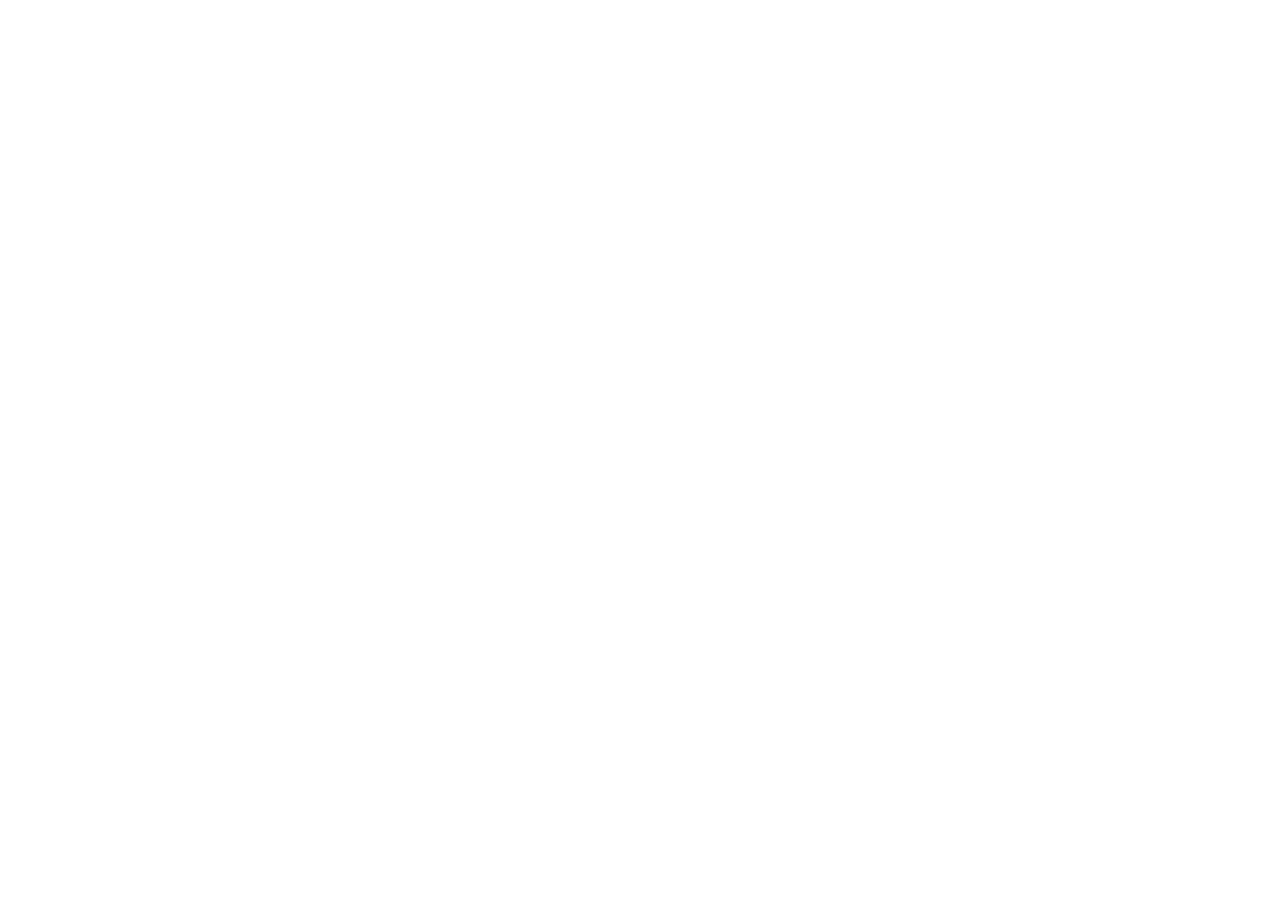
==== about.html @ 1a039cbf "updated styles for mobile screens" ====
<!DOCTYPE html>
<html lang="en">
<head>
    <meta charset="UTF-8">
    <meta name="viewport" content="width=device-width, initial-scale=1.0">
    <title>Agyemang-Hospital-About</title>
    <!--- ICONS---->
    <link
      rel="stylesheet"
      href="https://unicons.iconscout.com/release/v4.0.8/css/line.css"
    />
    <!----- Montserrat----->
    <link rel="preconnect" href="https://fonts.googleapis.com" />
    <link rel="preconnect" href="https://fonts.gstatic.com" crossorigin />
    <link
      href="https://fonts.googleapis.com/css2?family=Inter:wght@400;600;700&family=Montserrat:wght@300;400;500;600;700;800;900&family=Roboto+Slab:wght@400;500&display=swap"
      rel="stylesheet"
    />
    <link rel="stylesheet" href="./styles/style.css" />

</head>
<body>
    <i class="uil uil-search"></i>
</body>
</html>
---- styles/style.css ----
* {
  margin: 0;
  border: 0;
  padding: 0;
  outline: 0;
  text-decoration: none;
  list-style: none;
  box-sizing: border-box;
}

:root {
  /**** Colors *****/
  --color-primary: #007fff;
  --color-bg1: #6cb4ee;
  --color-bg2: #89cff0;
  --color-white: #fff;
  --color-black: rgb(0, 0, 0);
  --color-light-black: rgb(63, 62, 62);
  --color-dark-light: rgba(225, 225, 225, 0.091);
  --color-light: rgba(225, 225, 225);
  /***** width *****/
  --container-width-lg: 76%;
  --container-width-md: 90%;
  --container-width-sm: 94%;
  /***** Transition *****/
  --transition: all 400ms ease;
}
body {
  font-family: "Montserrat", sans-serif;
  background: var(--color-white);
  color: var(--color-black);
  line-height: 1.7;
  letter-spacing: 0.1px;
  scroll-behavior: smooth;
}
h1,
h2,
h3,
h4,
h5 {
  line-height: 1.3;
}
h1 {
  font-size: 2.4rem;
}
h2 {
  font-size: 2rem;
}
h3 {
  font-size: 1.6rem;
}
h4 {
  font-size: 1.3rem;
}
img {
  display: block;
  width: 100%;
  object-fit: cover;
}
.container {
  width: var(--container-width-lg);
  margin: 0 auto;
}
section {
  margin-top: 10rem;
}
section h2 {
  text-align: center;
  padding: 1rem;
}
a {
  color: var(--color-white);
}
/****** NAVBAR *******/
nav {
  box-shadow: 1rem 0rem 1rem rgb(0, 0, 0, 0.3);
  position: fixed;
  width: 100%;
  height: 11rem;
  top: 0;
  z-index: 45;
  transition: var(--transition);
}
.nav--container {
  background: var(--color-bg1);
  position: fixed;
  width: 100%;
  height: 11rem;
  z-index: 90;
}
.nav--container1 {
  display: grid;
  grid-template-columns: 50% 50%;
  height: 24vh;
}
.logo {
  width: 150px;
}
.nav--logo {
  display: flex;
  align-items: center;
  margin-top: 1.5rem;
  margin-left: -3.5rem;
}
.logo--text {
  margin-top: -1.5rem;
  margin-left: -2rem;
}
.nav_links_search {
  display: flex;
  flex-direction: column;
  align-items: center;
  margin-top: 2rem;
}
.nav--menu {
  display: flex;
  align-items: center;
  justify-content: space-between;
  min-width: 30vw;
}
.nav--menu li a:hover {
  color: var(--color-primary);
}
.toggle--nav {
  display: none;
}
.search {
  margin-top: 1rem;
}
.nav--input {
  width: 28vw;
  height: 2rem;
  padding: 0 0.5rem;
}
.search--logo {
  margin-left: -0.3rem;
  display: inline-block;
  color: var(--color-white);
  background: var(--color-primary);
  border-top-right-radius: 5px;
  border-bottom-right-radius: 5px;
}
.search--logo i {
  font-size: 1.2rem;
  padding: 0 8px;
}
.uil-angle-down {
  font-size: 1.5rem;
  display: inline-block;
}
.nav--container2 {
  color: var(--color-white);
  display: flex;
  align-items: center;
  justify-content: space-between;
  margin-bottom: -0.07rem;
}
.nav--details--info {
  display: flex;
  align-items: center;
  justify-content: space-between;
  width: 70%;
}
.nav--filter {
  display: flex;
  align-items: center;
  font-size: 0.9rem;
  cursor: pointer;
  padding: 0 0.5rem;
  border-top-left-radius: 5px;
  border-top-right-radius: 5px;
}
.nav--filter:not(.active) {
  background: transparent;
}
.nav--filter.active {
  background: var(--color-light);
  color: rgb(63, 62, 62);
  padding-bottom: 0.5rem;
}
.nav--filter > h5 {
  font-size: 1rem;
}
.nav--phone {
  margin-right: 2.3rem;
}

/*****NAV DETAILS *****/
.nav--details--container {
  background: var(--color-light);
  width: 100%;
  top: 11rem;
  position: relative;
  height: 11rem;
  transform: translateY(-100%);
  transition: var(--transition);
}
.nav--details--container .detail-card {
  display: none;
}
.nav--details--container .active {
  display: block;
}
.close--nav--details {
  display: flex;
  justify-content: flex-end;
  font-size: 1.5rem;
  color: rgb(228, 75, 75);
  margin-left: 85%;
  width: 5%;
}
.uil-times {
  margin: 0 auto;
}
.close--nav--details:hover {
  cursor: pointer;
}
.nav--search--icon{
  display: none;
}
/********** Header Details ************/
header {
  position: relative;
  top: 11rem;
}
.header--container {
  height: 100vh;
}
.header--details {
  display: grid;
  grid-template-columns: repeat(2, 1fr);
  gap: 2rem;
  position: absolute;
  bottom: 0;
  right: 4rem;
  padding: 3rem;
  transform: translateY(90%);
  background: rgb(255, 255, 255, 0.9);
}
.header--detail {
  background: var(--color-bg2);
  border-radius: 10px;
  padding: 1rem;
  transition: var(--transition);
}
.header--detail:hover {
  background: #007fff;
}
.header--detail a {
  color: var(--color-white);
}
.header--detail a > span {
  font-size: 1.5rem;
  font-weight: 500;
  margin: 0 auto;
}
.header--image {
  position: absolute;
  left: 0;
  width: 100%;
  top: 0;
}
/******* LANDING PAGE BLOG ********/
.blog--container {
  margin-top: 35rem;
  margin-bottom: 5rem;
}
.blog--details a {
  color: var(--color-bg1);
}
.blog {
  display: flex;
  flex-direction: column;
  gap: 1rem;
}
/****** RESEARCH SLIDE *******/
.research--container {
  display: grid;
  grid-template-columns: 60% 30%;
  width: 90%;
  gap: 2rem;
  margin-bottom: 5rem;
}
.research--left img {
  border: 1rem solid rgb(255, 255, 255, 0.5);
}
.research--right {
  position: relative;
  z-index: 24;
  margin-left: -8rem;
  margin-top: 3.5rem;
  background: #007fff;
  color: var(--color-white);
  width: 40vw;
  height: fit-content;
  padding: 1.5rem;
  box-shadow: 1rem 1rem 1rem rgb(0, 0, 0, 0.3);
}
.research--right p,
h3 {
  text-align: center;
}
.research--right p {
  margin-top: 1rem;
}
.research--right a h4 {
  background-color: var(--color-white);
  color: var(--color-primary);
  border: 2px solid var(--color-white);
  width: 30%;
  text-align: center;
  margin-top: 1rem;
  margin-left: 1rem;
  transition: var(--transition);
}
.research--right a h4:hover {
  border: 2px solid var(--color-white);
  background: transparent;
  color: var(--color-white);
}

/************ FOOTER *************/
.footer {
  margin-top: 10rem;
  background: var(--color-primary);
  color: var(--color-white);
}
.footer__container {
  display: grid;
  grid-template-columns: repeat(4, 1fr);
  gap: 2rem;
  padding: 3rem 0;
}
.footer__socials {
  width: 10rem;
  display: flex;
  gap: 2rem;
}
.footer__logo img {
  width: 6rem;
}
/* ======== MEDIA QUERIES ========= */
/************* TABLETS ************/
@media screen and (max-width: 1024px) and (orientation: landscape) {
  .container {
    width: var(--container-width-md);
  }
  h1 {
    font-size: 2.2rem;
  }
  h2 {
    font-size: 1.7rem;
  }
  h3 {
    font-size: 1.4rem;
  }
  h4 {
    font-size: 1.2rem;
  }

  /*********** NAVBAR **************/
  .nav {
    height: 12rem;
  }
  .nav--details--container {
    display: none;
  }
  .nav--container {
    height: 12rem;
  }
  .nav--logo {
    margin-top: -1rem;
  }
  .logo a img {
    width: 6rem;
    margin-left: 2rem;
  }
  .toggle--nav {
    position: absolute;
    right: 5%;
    bottom: 0rem;
    display: flex;
    width: 4rem;
    padding: 0.5rem 0.5rem;
    border-top-left-radius: 5px;
    border-top-right-radius: 5px;
    /*background-color: var(--color-primary);*/
  }
  .toggle--nav button {
    background: transparent;
    color: var(--color-white);
    font-size: 2rem;
    margin: 0 auto;
  }
  .toggle--nav button:hover {
    cursor: pointer;
  }
  .toggle--nav button#close--menu {
    display: none;
  }
  .nav--menu {
    position: fixed;
    top: 12rem;
    right: 0;
    flex-direction: column;
    transform: translateX(100%);
    transition: all 2s ease;
  }
  .nav--menu li {
    height: 5.4rem;
    width: 100%;
    display: grid;
    place-items: center;
    background: var(--color-primary);
    box-shadow: -2rem 3rem 10rem rgb(0, 0, 0, 0.6);
    transition: var(--transition);
  }
  .nav--menu li:hover {
    background: var(--color-bg1);
  }
  .nav--menu li a:hover {
    color: var(--color-white);
    font-size: large;
  }
  .nav--container2 {
    display: none;
  }
  .search {
    position: absolute;
    left: 5%;
    bottom: 1rem;
  }
  /*************** HEADER ****************/

  .header--image {
    margin-top: -4rem;
    width: 1024px;
  }
  .header--details {
    background: rgb(138, 207, 240, 0.3);
    height: fit-content;
    margin-top: -90rem;
    top: 90rem;
  }
  /*------- SOME BLOGS --------*/
  .blog--container {
    padding-bottom: 5rem;
    margin: 10rem auto;
    height: fit-content;
  }
  .pagination {
    margin-bottom: 2rem;
  }
  /*************** LANDING PAGE BLOG ***************/
  .research--container {
    grid-template-columns: 1fr;
    margin-top: -8rem;
    height: 130vh;
    padding: 2rem 0;
    background: linear-gradient(
      325deg,
      var(--color-bg1),
      var(--color-primary),
      aqua
    );
  }
  .research--left {
    width: 84%;
    margin-left: 3rem;
    box-shadow: -3rem 3rem 3rem rgb(0, 0, 0, 0.3);
  }
  .research--right {
    left: 50%;
    top: -10rem;
    height: fit-content;
    width: 60%;
  }
  /*************** FOOTER ****************/
  .footer {
    width: 1024px;
  }
  .footer__container {
    grid-template-columns: 1fr 1fr;
    margin: 0 auto;
    width: 100%;
  }
  .footer__container .footer1 {
    display: flex;
    gap: 1rem;
    margin-left: 10rem;
  }
  .footer__container .footer__2 {
    margin-left: 10rem;
  }
  .footer__container .footer__3 {
    margin-left: 10rem;
  }
  .footer__container .footer__4 {
    margin-left: 10rem;
  }
}
@media screen and (max-width: 1024px) and (orientation: portrait) {
  .container {
    width: var(--container-width-md);
  }
  h1 {
    font-size: 2.2rem;
  }
  h2 {
    font-size: 1.7rem;
  }
  h3 {
    font-size: 1.4rem;
  }
  h4 {
    font-size: 1.2rem;
  }

  /*********** NAVBAR **************/
  .nav {
    height: 12rem;
  }
  .nav--details--container {
    display: none;
  }
  .nav--container {
    height: 12rem;
  }
  .nav--logo {
    margin-top: -1rem;
  }
  .logo a img {
    width: 6rem;
    margin-left: 2rem;
  }
  .toggle--nav {
    position: absolute;
    right: 5%;
    bottom: 0rem;
    display: flex;
    width: 4rem;
    padding: 0.5rem 0.5rem;
    border-top-left-radius: 5px;
    border-top-right-radius: 5px;
    /*background-color: var(--color-primary);*/
  }
  .toggle--nav button {
    background: transparent;
    color: var(--color-white);
    font-size: 2rem;
    margin: 0 auto;
  }
  .toggle--nav button:hover {
    cursor: pointer;
  }
  .toggle--nav button#close--menu {
    display: none;
  }
  .nav--menu {
    position: fixed;
    top: 12rem;
    right: 0;
    flex-direction: column;
    transform: translateX(100%);
    transition: all 2s ease;
  }
  .nav--menu li {
    height: 5.4rem;
    width: 100%;
    display: grid;
    place-items: center;
    background: var(--color-primary);
    box-shadow: -2rem 3rem 10rem rgb(0, 0, 0, 0.6);
    transition: var(--transition);
  }
  .nav--menu li:hover {
    background: var(--color-bg1);
  }
  .nav--menu li a:hover {
    color: var(--color-white);
    font-size: large;
  }
  .nav--container2 {
    display: none;
  }
  .search {
    position: absolute;
    left: 5%;
    bottom: 1rem;
  }
  .nav--input {
    width: 18rem;
  }
  /*************** HEADER ****************/

  .header--image {
    margin-top: -4rem;
    width: 1024px;
  }
  .header--details {
    background: rgb(138, 207, 240, 0.3);
    height: fit-content;
    margin-top: -90rem;
    width: 100%;
    top: 90rem;
    left: 15%;
  }
  .header--detail {
    width: 100%;
  }
  /*------- SOME BLOGS --------*/
  .blog--container {
    padding-bottom: 5rem;
    margin: -10rem 10rem 5rem;
    height: fit-content;
  }
  .pagination {
    margin-bottom: 2rem;
  }
  /*************** LANDING PAGE BLOG ***************/
  .research--container {
    grid-template-columns: 1fr;
    width: 100%;
    margin: -8rem 8rem 2rem;
    height: 90vh;
    padding: 2rem 0;
    background: linear-gradient(
      325deg,
      var(--color-bg1),
      var(--color-primary),
      aqua
    );
  }
  .research--left {
    width: 84%;
    margin-left: 3rem;
    box-shadow: -3rem 3rem 3rem rgb(0, 0, 0, 0.3);
  }
  .research--right {
    left: 50%;
    top: -10rem;
    height: fit-content;
    width: 60%;
  }
  /*************** FOOTER ****************/
  .footer {
    width: 1024px;
  }
  .footer__container {
    grid-template-columns: 1fr 1fr;
    margin: 0 auto;
    width: 100%;
  }
  .footer__container .footer1 {
    display: flex;
    gap: 1rem;
    margin-left: 10rem;
  }
  .footer__container .footer__2 {
    margin-left: 10rem;
  }
  .footer__container .footer__3 {
    margin-left: 10rem;
  }
  .footer__container .footer__4 {
    margin-left: 10rem;
  }
}
/* ========== PHONE ============ */
@media screen and (max-width: 600px) {
  /* Your mobile styles go here */
  .container {
    width: var(--container-width-sm);
  }
  h1 {
    font-size: 2rem;
  }
  h2 {
    font-size: 1.5rem;
  }
  h3 {
    font-size: 1.2;
  }
  h4 {
    font-size: 0.9rem;
  }
  /************ NAVBAR **************/
  .nav {
    height: 5rem;
    width: 100vw;
  }
  .nav--container {
    height: 5rem;
  }
  .nav--menu {
    top: 5rem;
  }
  .search {
    display:none;
    transition: all 400ms ease-in-out;
  }
  .nav--search--icon{
    display: block;
    position: absolute;
    background: linear-gradient(135deg,aqua,var(--color-primary));
    width: 3rem;
    height: 3rem;
    border-radius: 50%;
    right: 20%;
    bottom: 18px;
  }
  .display--search--bar{
    display: block;
  }
  .nav--search--icon i.uil{
    margin-left: 0.7rem;
    top: 2rem;
    font-size: 1.6rem;
    color: var(--color-white)
  }
  .nav--input {
    width: 20rem;
  }
  .nav--logo{
    height: 4rem;
    margin-top: 1.5rem;
    width: 70vw;
  }
  .logo a img{
    width: 6rem;
    margin-left: 2.5rem;
  }
  .logo--text{
    font-size: 1rem;
  }
  .search{
    top: 6rem;
  }
  /******** HEADER ********/
  header{
    width: 100vw;
    height: 100vh;
  }
  .header--image{
    top: -3rem;
    width: 100vw;
  }
  .header--details{
    grid-template-columns: 1fr;
    width: 90vw;
    left: 3%;
    top: 78rem;

  }
  .header--detail{
    width: 80vw;
    margin-left:-1.5rem;
  }
  /******** SOME BLOGS ********/
  .blog--container{
    margin: 8rem auto 0;
  }
  /*********** RESEARCH SLIDE ***********/
  .research{
    height: 100vh;
  }
  .research--container{
    width: 76vw;
    grid-template-columns: 1fr;
    height: 30vh;
    padding: 2rem 0;
    left: -6%;
    position: relative;
    background: linear-gradient(
      325deg,
      var(--color-bg1),
      var(--color-primary),
      aqua
    );
    margin: 5rem 5rem 0;

  }
  .research--left{
    width: 70vw;
    margin-left: 14px;
  }
  .research--right{
    margin-top: 15rem;
    width: 100%;
    left: 7.8rem;
  }

  /******** FOOTER *********/
  .footer{
    width: 100vw;
  }
  .footer1{
    flex-direction: column;
    position: relative;
    right: 20%;
    text-align: center;
    padding: 5px;
  }
  .footer__logo{
    margin: 0 auto;
  }
  .footer__2{
    position: relative;
    right: 20%;
    text-align: center;
    padding: 5px;
  }
  .footer__3{
    position: relative;
    right: 20%;
    text-align: center;
    padding: 5px;
  }
  .footer__4{
    position: relative;
    right: 20%;
    text-align: center;
    padding: 5px;
  }
  .footer__container{
    grid-template-columns: 1fr;
    margin: 0 auto;
  }
}
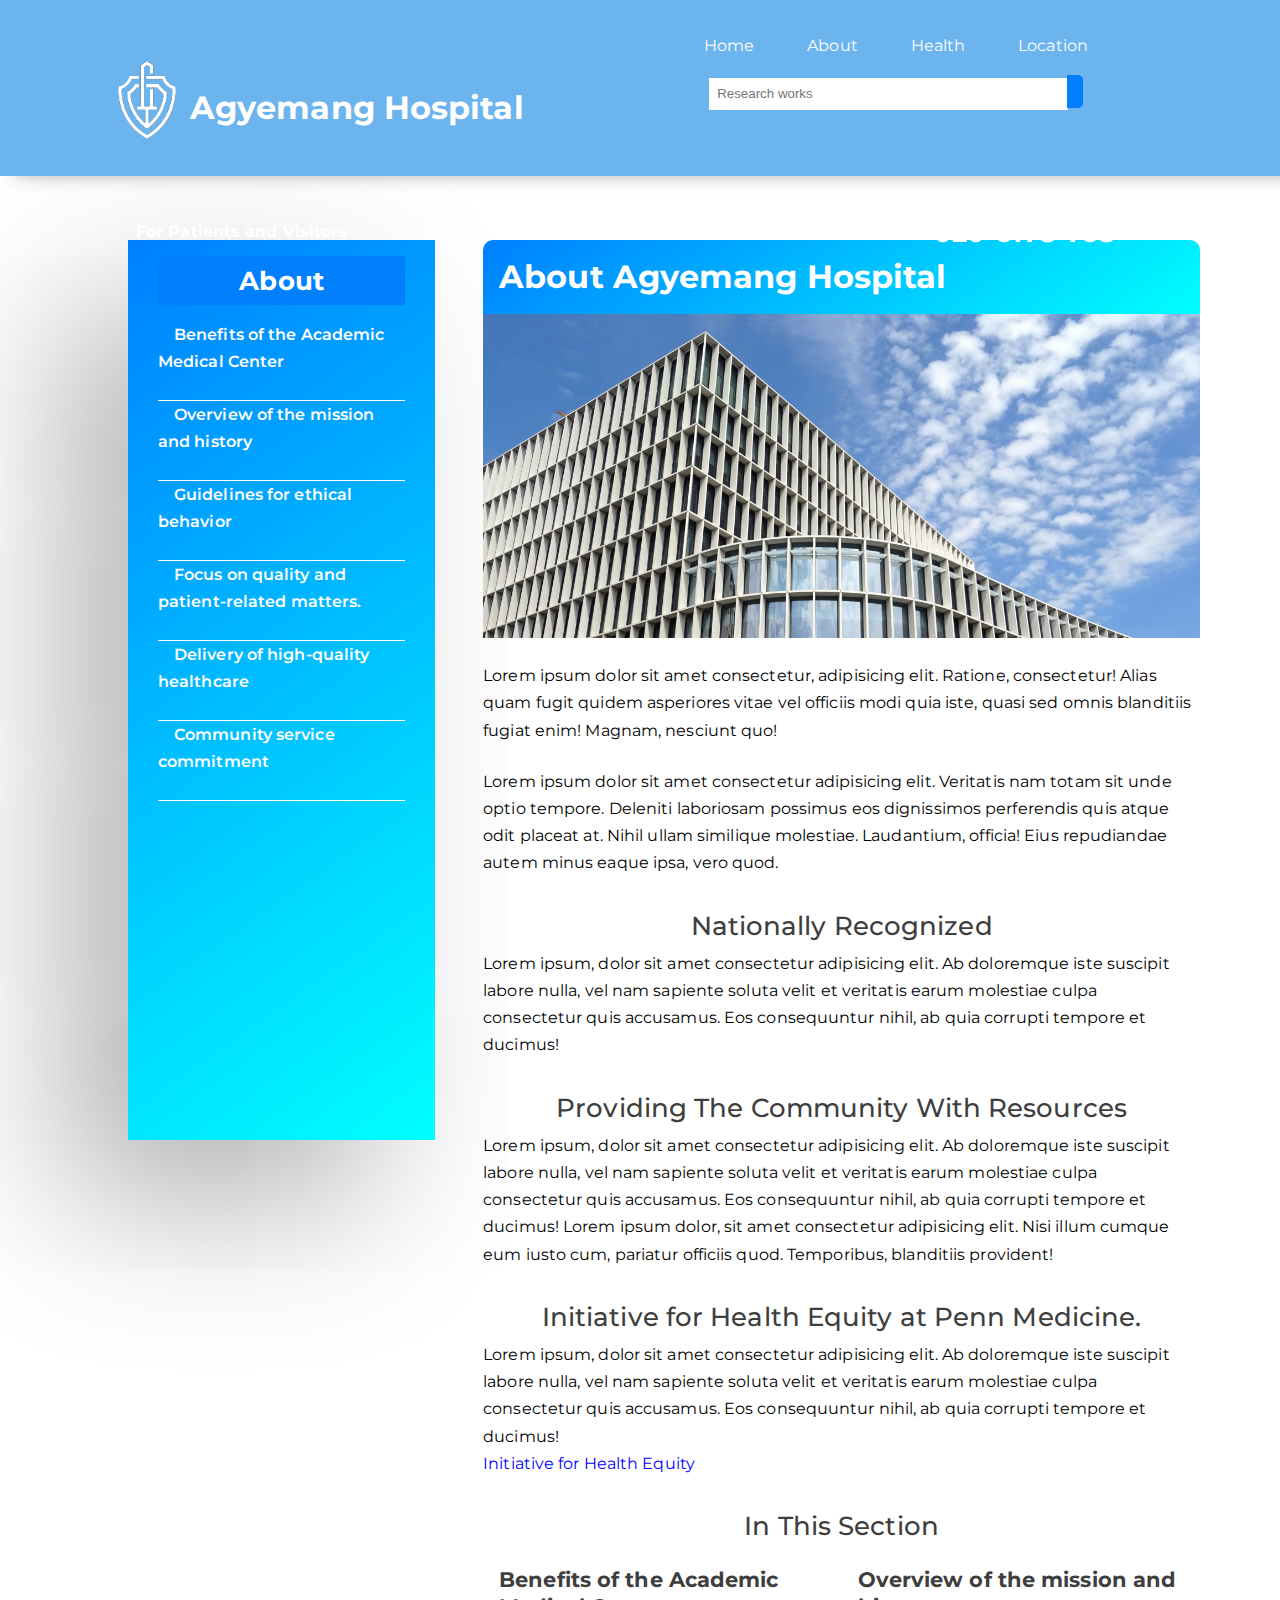
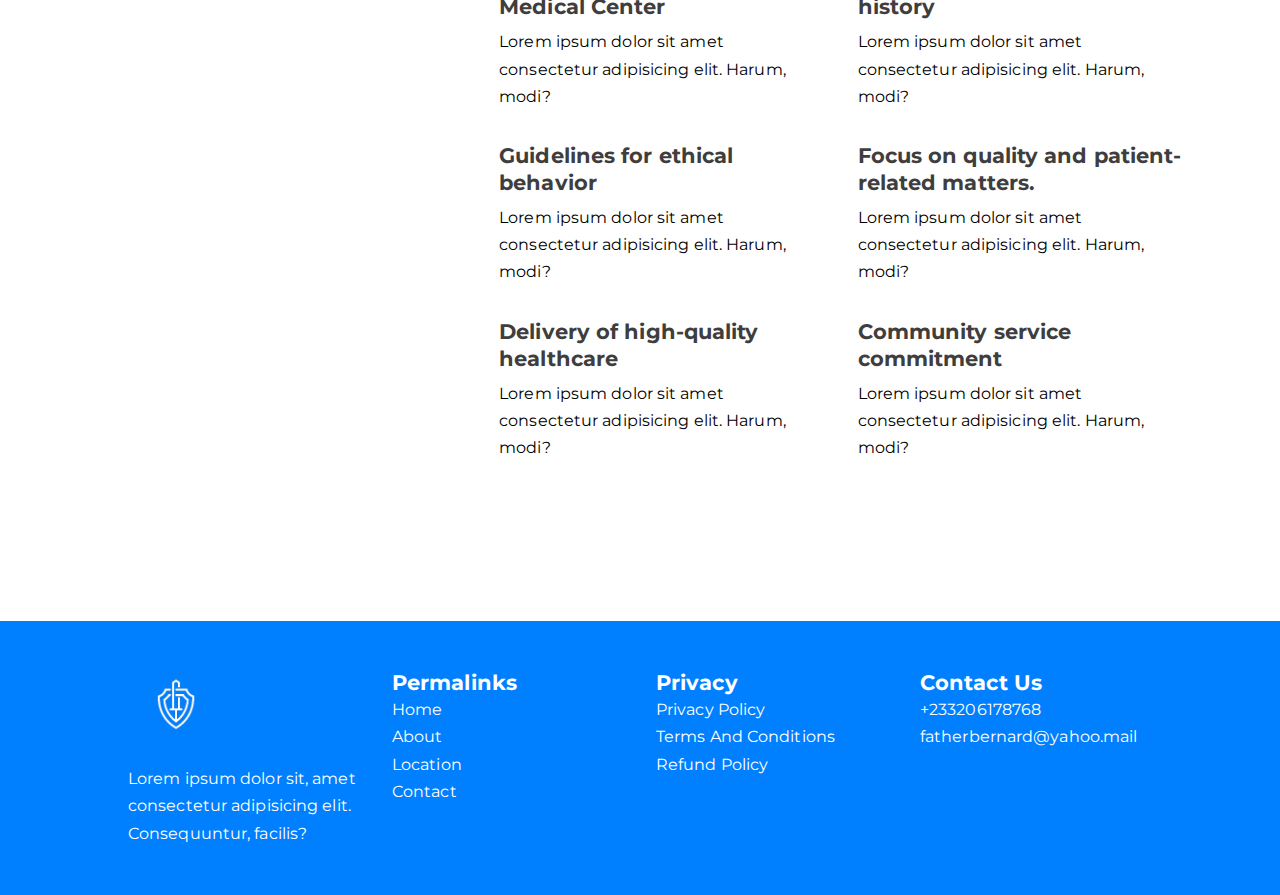
==== commit b8711a63: "about page initial" ====
--- a/about.html
+++ b/about.html
@@ -1,8 +1,8 @@
 <!DOCTYPE html>
 <html lang="en">
-<head>
-    <meta charset="UTF-8">
-    <meta name="viewport" content="width=device-width, initial-scale=1.0">
+  <head>
+    <meta charset="UTF-8" />
+    <meta name="viewport" content="width=device-width, initial-scale=1.0" />
     <title>Agyemang-Hospital-About</title>
     <!--- ICONS---->
     <link
@@ -17,9 +17,289 @@
       rel="stylesheet"
     />
     <link rel="stylesheet" href="./styles/style.css" />
-
-</head>
-<body>
-    <i class="uil uil-search"></i>
-</body>
-</html>+  </head>
+  <body>
+    <!---- MAIN NAVBAR ----->
+    <nav class="nav">
+      <div class="nav--container">
+        <!----- Nav Container 1------>
+        <div class="container nav--container1">
+          <!--- LOGO ---->
+          <div class="nav--logo">
+            <div class="logo">
+              <a href="index.html"
+                ><img src="./images/health-logo.png" alt=""
+              /></a>
+            </div>
+            <a href="index.html"
+              ><h2 class="logo--text">Agyemang Hospital</h2></a
+            >
+          </div>
+          <!--- NAV LINKS AND SEARCH BAR --->
+          <div class="nav_links_search">
+            <div class="nav--links">
+              <ul class="nav--menu">
+                <li><a href="index.html">Home</a></li>
+                <li><a href="about.html">About</a></li>
+                <li><a href="health.html">Health</a></li>
+                <li><a href="location.html">Location</a></li>
+              </ul>
+              <div class="nav--search--icon">
+                <i class="uil uil-search"></i>
+              </div>
+              <div class="toggle--nav">
+                <button id="menu--bar"><i class="uil uil-bars"></i></button>
+                <button id="close--menu"><i class="uil uil-times"></i></button>
+              </div>
+            </div>
+            <div class="search">
+              <input
+                type="text"
+                placeholder="Research works"
+                class="nav--input"
+              />
+              <div class="search--logo">
+                <i class="uil uil-search"></i>
+              </div>
+            </div>
+          </div>
+        </div>
+        <!----- Nav Container ----->
+        <div class="container nav--container2">
+          <div class="nav--details--info">
+            <!---- 1 ---->
+            <article class="nav--detail">
+              <div class="nav--filter" data-id="patients">
+                <h5>
+                  For Patients and Visitors <i class="uil uil-angle-down"></i>
+                </h5>
+              </div>
+            </article>
+            <!---- 2 ---->
+            <article class="nav--detail">
+              <div class="nav--filter" data-id="health--care">
+                <h5>
+                  For Health Care Professionals
+                  <i class="uil uil-angle-down"></i>
+                </h5>
+              </div>
+            </article>
+            <!---- 3 ---->
+            <article class="nav--detail">
+              <div class="nav--filter" data-id="research">
+                <h5>
+                  Research
+                  <i class="uil uil-angle-down"></i>
+                </h5>
+              </div>
+            </article>
+          </div>
+          <h3 class="nav--phone">020-6178-768</h3>
+        </div>
+      </div>
+      <!---------- NAV - DETAILS ---------->
+      <div class="container nav--details--container">
+        <article id="patients" class="detail-card">
+          <span class="close--nav--details"><i class="uil uil-times"></i></span>
+          <div class="container detail-card-container">
+            Lorem ipsum dolor sit amet consectetur adipisicing elit. Rerum
+            consectetur est obcaecati deserunt iure veritatis nam sit optio et
+            quam! Lorem ipsum dolor sit amet, consectetur adipisicing elit.
+            Quae, cumque atque error rem animi ratione eveniet delectus.
+          </div>
+        </article>
+        <article id="health--care" class="detail-card">
+          <span class="close--nav--details"><i class="uil uil-times"></i></span>
+          <div class="container detail-card-container">
+            Lorem ipsum dolor, sit amet consectetur adipisicing elit. Inventore
+            aut eos cupiditate tempora fuga blanditiis, aliquid facere molestiae
+            deserunt veniam!
+          </div>
+        </article>
+        <article id="research" class="detail-card">
+          <span class="close--nav--details"><i class="uil uil-times"></i></span>
+          <div class="container detail-card-container">
+            Lorem ipsum dolor sit amet consectetu adipisicing elit. Magni
+            accusantium animi illum officiis placeat eveniet at minus quasi
+            iusto sit.
+          </div>
+        </article>
+      </div>
+    </nav>
+    <!----------- END OF NAV ---------->
+    <section>
+      <div class="container about--container">
+        <div class="about--left">
+          <div class="about--sidebar">
+            <h3>About</h3>
+            <ul class="about--menu">
+              <li><a href="">Benefits of the Academic Medical Center </a></li>
+              <li><a href="">Overview of the mission and history </a></li>
+              <li><a href="">Guidelines for ethical behavior </a></li>
+              <li>
+                <a href="">Focus on quality and patient-related matters. </a>
+              </li>
+              <li><a href=""> Delivery of high-quality healthcare </a></li>
+              <li><a href="">Community service commitment </a></li>
+            </ul>
+          </div>
+        </div>
+        <div class="about--right">
+          <h2>About Agyemang Hospital</h2>
+          <div class="about--image">
+            <img src="./images/about-image.jpg" alt="" />
+          </div>
+          <div class="about--detail about--detail--1">
+            <p>
+              Lorem ipsum dolor sit amet consectetur, adipisicing elit. Ratione,
+              consectetur! Alias quam fugit quidem asperiores vitae vel officiis
+              modi quia iste, quasi sed omnis blanditiis fugiat enim! Magnam,
+              nesciunt quo!
+            </p>
+            <p>
+              Lorem ipsum dolor sit amet consectetur adipisicing elit. Veritatis
+              nam totam sit unde optio tempore. Deleniti laboriosam possimus eos
+              dignissimos perferendis quis atque odit placeat at. Nihil ullam
+              similique molestiae. Laudantium, officia! Eius repudiandae autem
+              minus eaque ipsa, vero quod.
+            </p>
+          </div>
+          <div class="about--detail about--detail--2">
+            <h3>Nationally Recognized</h3>
+            <p>
+              Lorem ipsum, dolor sit amet consectetur adipisicing elit. Ab
+              doloremque iste suscipit labore nulla, vel nam sapiente soluta
+              velit et veritatis earum molestiae culpa consectetur quis
+              accusamus. Eos consequuntur nihil, ab quia corrupti tempore et
+              ducimus!
+            </p>
+          </div>
+          <div class="about--detail about--detail--3">
+            <h3>Providing The Community With Resources</h3>
+            <p>
+              Lorem ipsum, dolor sit amet consectetur adipisicing elit. Ab
+              doloremque iste suscipit labore nulla, vel nam sapiente soluta
+              velit et veritatis earum molestiae culpa consectetur quis
+              accusamus. Eos consequuntur nihil, ab quia corrupti tempore et
+              ducimus! Lorem ipsum dolor, sit amet consectetur adipisicing elit.
+              Nisi illum cumque eum iusto cum, pariatur officiis quod.
+              Temporibus, blanditiis provident!
+            </p>
+          </div>
+          <div class="about--detail about--detail--4">
+            <h3>Initiative for Health Equity at Penn Medicine.</h3>
+            <p>
+              Lorem ipsum, dolor sit amet consectetur adipisicing elit. Ab
+              doloremque iste suscipit labore nulla, vel nam sapiente soluta
+              velit et veritatis earum molestiae culpa consectetur quis
+              accusamus. Eos consequuntur nihil, ab quia corrupti tempore et
+              ducimus!
+              <a href="#" style="color: blue">Initiative for Health Equity</a>
+            </p>
+          </div>
+          <div class="about--detail about--detail--5">
+            <h3>In This Section</h3>
+            <div class="in--this--section--container">
+              <article class="section--1">
+                <a href=""><h4>Benefits of the Academic Medical Center</h4></a>
+                <p>
+                  Lorem ipsum dolor sit amet consectetur adipisicing elit.
+                  Harum, modi?
+                </p>
+              </article>
+              <article class="section--2">
+                <a href=""><h4>Overview of the mission and history </h4></a>
+                <p>
+                  Lorem ipsum dolor sit amet consectetur adipisicing elit.
+                  Harum, modi?
+                </p>
+              </article>
+              <article class="section--3">
+                <a href=""><h4>Guidelines for ethical behavior </h4></a>
+                <p>
+                  Lorem ipsum dolor sit amet consectetur adipisicing elit.
+                  Harum, modi?
+                </p>
+              </article>
+              <article class="section--4">
+                <a href=""><h4>Focus on quality and patient-related matters.</h4></a>
+                <p>
+                  Lorem ipsum dolor sit amet consectetur adipisicing elit.
+                  Harum, modi?
+                </p>
+              </article>
+              <article class="section--5">
+                <a href=""><h4>Delivery of high-quality healthcare</h4></a>
+                <p>
+                  Lorem ipsum dolor sit amet consectetur adipisicing elit.
+                  Harum, modi?
+                </p>
+              </article>
+              <article class="section--6">
+                <a href=""><h4>Community service commitment </h4></a>
+                <p>
+                  Lorem ipsum dolor sit amet consectetur adipisicing elit.
+                  Harum, modi?
+                </p>
+              </article>
+            </div>
+          </div>
+        </div>
+      </div>
+    </section>
+    <!--------- FOOTER --------->
+    <footer class="footer">
+      <div class="container footer__container">
+        <div class="footer1">
+          <a href="index.html" class="footer__logo">
+            <img src="./images/health-logo.png" alt="" />
+          </a>
+          <p>
+            Lorem ipsum dolor sit, amet consectetur adipisicing elit.
+            Consequuntur, facilis?
+          </p>
+        </div>
+        <div class="footer__2">
+          <h4>Permalinks</h4>
+          <ul class="Permalinks">
+            <li><a href="index.html">Home</a></li>
+            <li><a href="about.html">About</a></li>
+            <li><a href="courses.html">Location</a></li>
+            <li><a href="contact.html">Contact</a></li>
+          </ul>
+        </div>
+        <div class="footer__3">
+          <h4>Privacy</h4>
+          <ul class="privacy">
+            <li><a href="#">Privacy Policy</a></li>
+            <li><a href="#">Terms And Conditions</a></li>
+            <li><a href="#">Refund Policy</a></li>
+          </ul>
+        </div>
+        <div class="footer__4">
+          <h4>Contact Us</h4>
+          <div>
+            <p>+233206178768</p>
+            <p>fatherbernard@yahoo.mail</p>
+          </div>
+          <ul class="footer__socials">
+            <li>
+              <a href="#"><i class="uil uil-facebook-f"></i></a>
+            </li>
+            <li>
+              <a href="#"><i class="uil uil-instagram-alt"></i></a>
+            </li>
+            <li>
+              <a href="#"><i class="uil uil-twitter"></i></a>
+            </li>
+            <li>
+              <a href="#"><i class="uil uil-linkedin-alt"></i></a>
+            </li>
+          </ul>
+        </div>
+      </div>
+    </footer>
+    <!--------- END OF FOOTER --------->
+    <script src="./main.js"></script>
+  </body>
+</html>
--- a/styles/style.css
+++ b/styles/style.css
@@ -19,7 +19,7 @@
   --color-dark-light: rgba(225, 225, 225, 0.091);
   --color-light: rgba(225, 225, 225);
   /***** width *****/
-  --container-width-lg: 76%;
+  --container-width-lg: 80%;
   --container-width-md: 90%;
   --container-width-sm: 94%;
   /***** Transition *****/
@@ -215,7 +215,7 @@
 .close--nav--details:hover {
   cursor: pointer;
 }
-.nav--search--icon{
+.nav--search--icon {
   display: none;
 }
 /********** Header Details ************/
@@ -696,75 +696,74 @@
     top: 5rem;
   }
   .search {
-    display:none;
+    display: none;
     transition: all 400ms ease-in-out;
   }
-  .nav--search--icon{
+  .nav--search--icon {
     display: block;
     position: absolute;
-    background: linear-gradient(135deg,aqua,var(--color-primary));
+    background: linear-gradient(135deg, aqua, var(--color-primary));
     width: 3rem;
     height: 3rem;
     border-radius: 50%;
     right: 20%;
     bottom: 18px;
   }
-  .display--search--bar{
+  .display--search--bar {
     display: block;
   }
-  .nav--search--icon i.uil{
+  .nav--search--icon i.uil {
     margin-left: 0.7rem;
     top: 2rem;
     font-size: 1.6rem;
-    color: var(--color-white)
+    color: var(--color-white);
   }
   .nav--input {
     width: 20rem;
   }
-  .nav--logo{
+  .nav--logo {
     height: 4rem;
     margin-top: 1.5rem;
     width: 70vw;
   }
-  .logo a img{
+  .logo a img {
     width: 6rem;
     margin-left: 2.5rem;
   }
-  .logo--text{
+  .logo--text {
     font-size: 1rem;
   }
-  .search{
+  .search {
     top: 6rem;
   }
   /******** HEADER ********/
-  header{
+  header {
     width: 100vw;
     height: 100vh;
   }
-  .header--image{
+  .header--image {
     top: -3rem;
     width: 100vw;
   }
-  .header--details{
+  .header--details {
     grid-template-columns: 1fr;
     width: 90vw;
     left: 3%;
     top: 78rem;
-
-  }
-  .header--detail{
+  }
+  .header--detail {
     width: 80vw;
-    margin-left:-1.5rem;
+    margin-left: -1.5rem;
   }
   /******** SOME BLOGS ********/
-  .blog--container{
+  .blog--container {
     margin: 8rem auto 0;
   }
   /*********** RESEARCH SLIDE ***********/
-  .research{
+  .research {
     height: 100vh;
   }
-  .research--container{
+  .research--container {
     width: 76vw;
     grid-template-columns: 1fr;
     height: 30vh;
@@ -777,53 +776,158 @@
       var(--color-primary),
       aqua
     );
-    margin: 5rem 5rem 0;
-
-  }
-  .research--left{
+    margin: -8rem 5rem 0;
+  }
+  .research--left {
     width: 70vw;
     margin-left: 14px;
   }
-  .research--right{
+  .research--right {
     margin-top: 15rem;
     width: 100%;
     left: 7.8rem;
   }
 
   /******** FOOTER *********/
-  .footer{
+  .footer {
     width: 100vw;
   }
-  .footer1{
+  .footer1 {
     flex-direction: column;
     position: relative;
     right: 20%;
     text-align: center;
     padding: 5px;
   }
-  .footer__logo{
+  .footer__logo {
     margin: 0 auto;
   }
-  .footer__2{
+  .footer__2 {
     position: relative;
     right: 20%;
     text-align: center;
     padding: 5px;
   }
-  .footer__3{
+  .footer__3 {
     position: relative;
     right: 20%;
     text-align: center;
     padding: 5px;
   }
-  .footer__4{
+  .footer__4 {
     position: relative;
     right: 20%;
     text-align: center;
     padding: 5px;
   }
-  .footer__container{
+  .footer__container {
     grid-template-columns: 1fr;
     margin: 0 auto;
   }
 }
+/* =========================================== ABOUT PAGE ========================================= */
+.about--container {
+  display: grid;
+  grid-template-columns: 30% 70%;
+  gap: 3rem;
+  margin-top: 15rem;
+}
+/*********** ABOUT RIGHT-SIDE **************/
+.about--right {
+  background: ;
+}
+.about--right h2 {
+  text-align: left;
+  color: var(--color-white);
+  background:linear-gradient(145deg, var(--color-primary), aqua);
+  border-top-left-radius: 10px;
+  border-top-right-radius: 10px;
+  
+}
+.about--detail h3 {
+  margin-top: 2rem;
+  font-weight: 500;
+  color: var(--color-light-black);
+}
+.about--detail p {
+  margin-top: 0.5rem;
+}
+.about--detail--1 {
+  margin-top: 1rem;
+  display: flex;
+  flex-direction: column;
+  gap: 1rem;
+}
+.about--detail--4 p a {
+  display: block;
+}
+.in--this--section--container {
+  margin-top: 1.5rem;
+  display: grid;
+  grid-template-columns: repeat(2, 1fr);
+  gap: 2rem;
+  padding: 0 1rem;
+}
+.in--this--section--container a {
+  color: var(--color-light-black);
+}
+
+.in--this--section--container a:hover {
+  text-decoration: underline var(--color-primary);
+}
+/*********** ABOUT LEFT-SIDE **************/
+.about--sidebar h3 {
+  margin-top: 1rem;
+  background: var(--color-primary);
+  padding: 0.5rem;
+  color: white;
+  width: 100%;
+}
+.about--left {
+  background: linear-gradient(145deg, var(--color-primary), aqua);
+  box-shadow: -4rem 4rem 10rem rgb(0, 0, 0, 0.3);
+  padding: 0 30px;
+  height: 100vh;
+}
+.about--menu {
+  margin-top: 1rem;
+}
+.about--menu li {
+  height: 5rem;
+  border-bottom: 1px solid var(--color-white);
+}
+.about--left li a {
+  text-align: center;
+  font-weight: 600;
+  padding: 0 1rem;
+  transition: var(--transition);
+}
+.about--left li a:hover {
+  font-weight: 700;
+}
+/*************** TABLETS ABOUT PAGE*****************/
+@media screen and (max-width: 1024px){
+  .container{
+    width: var(--container-width-md);
+  }
+  .about--container{
+    grid-template-columns: 25% 70%;
+  }
+}
+/*************** MOBILE PHONES ABOUT PAGE**************/
+@media screen and (max-width: 600px){
+  .container{
+    width: var(--container-width-sm);
+  }
+  .about--container{
+    grid-template-columns: 1fr;
+  }
+  .about--left{
+    margin-top: -8rem;
+    height: fit-content;
+    box-shadow: none;
+  }
+  .in--this--section--container{
+    grid-template-columns: 1fr;
+  }
+}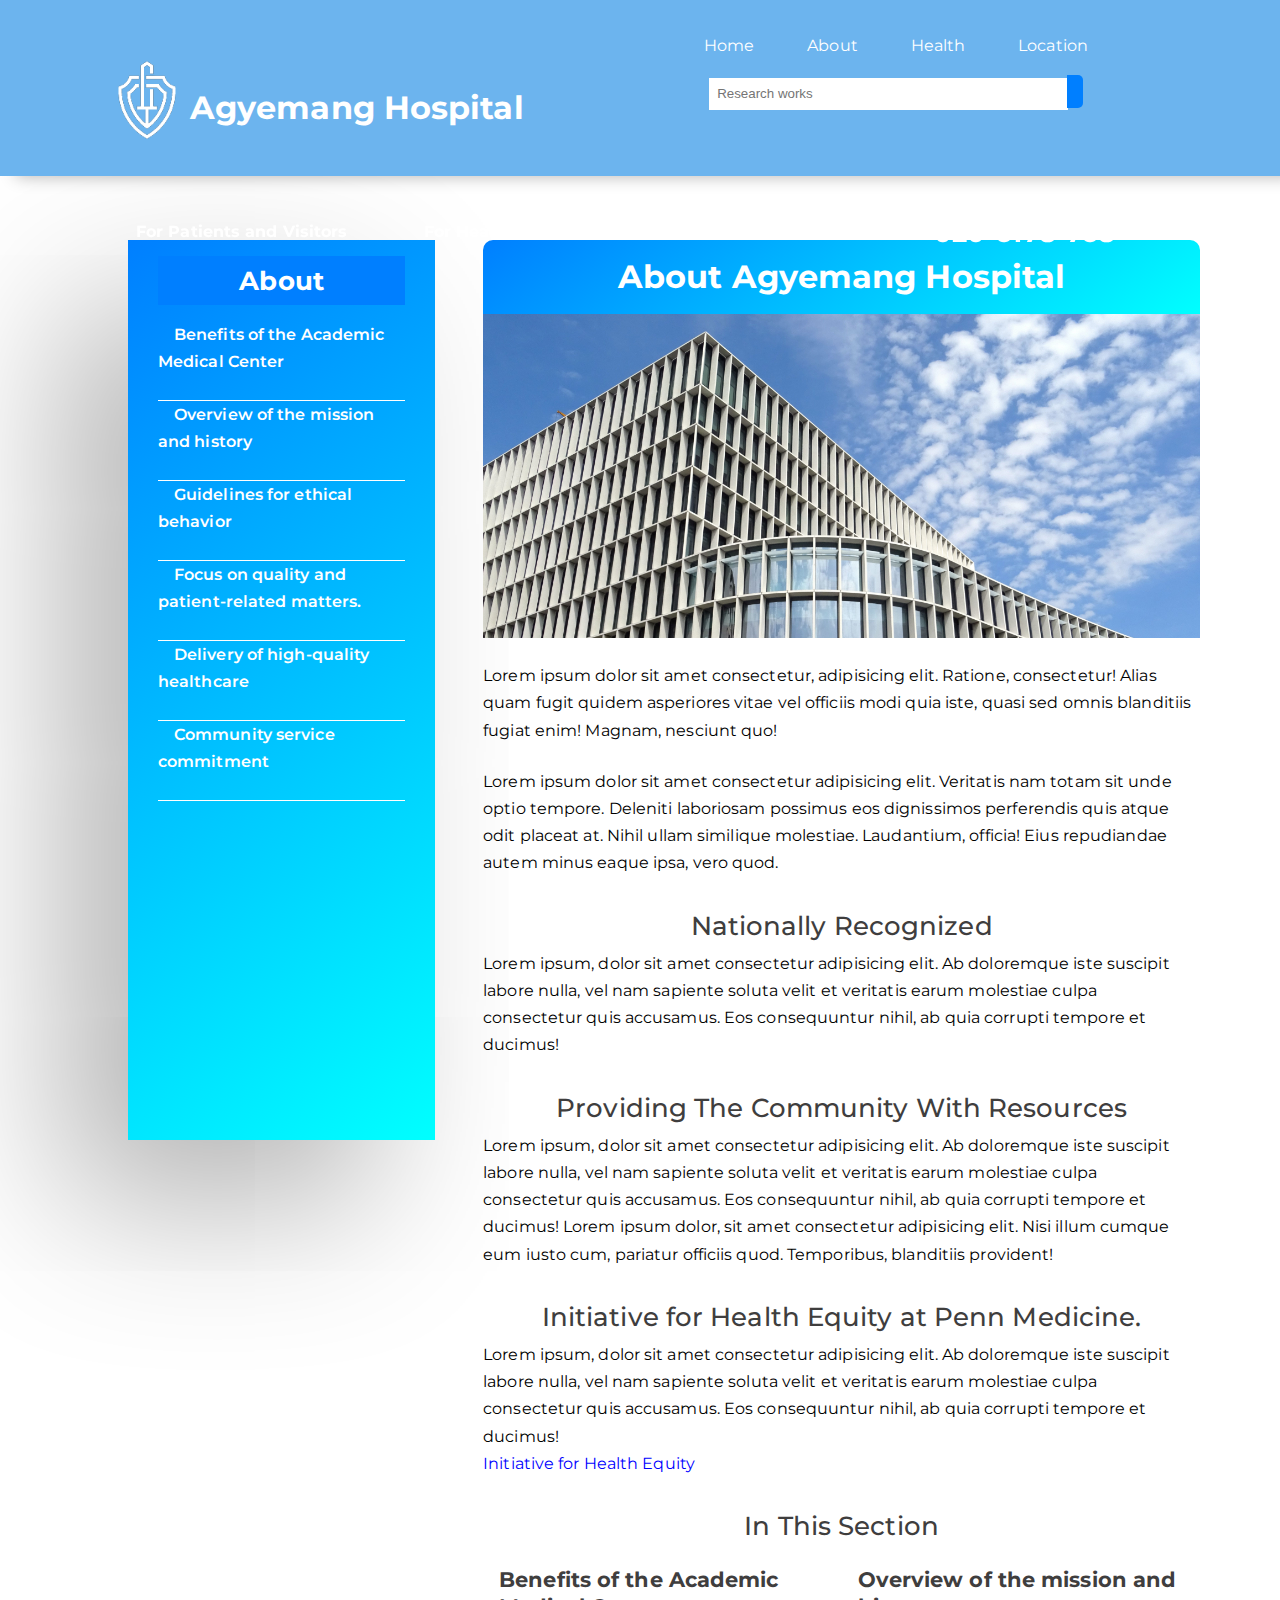
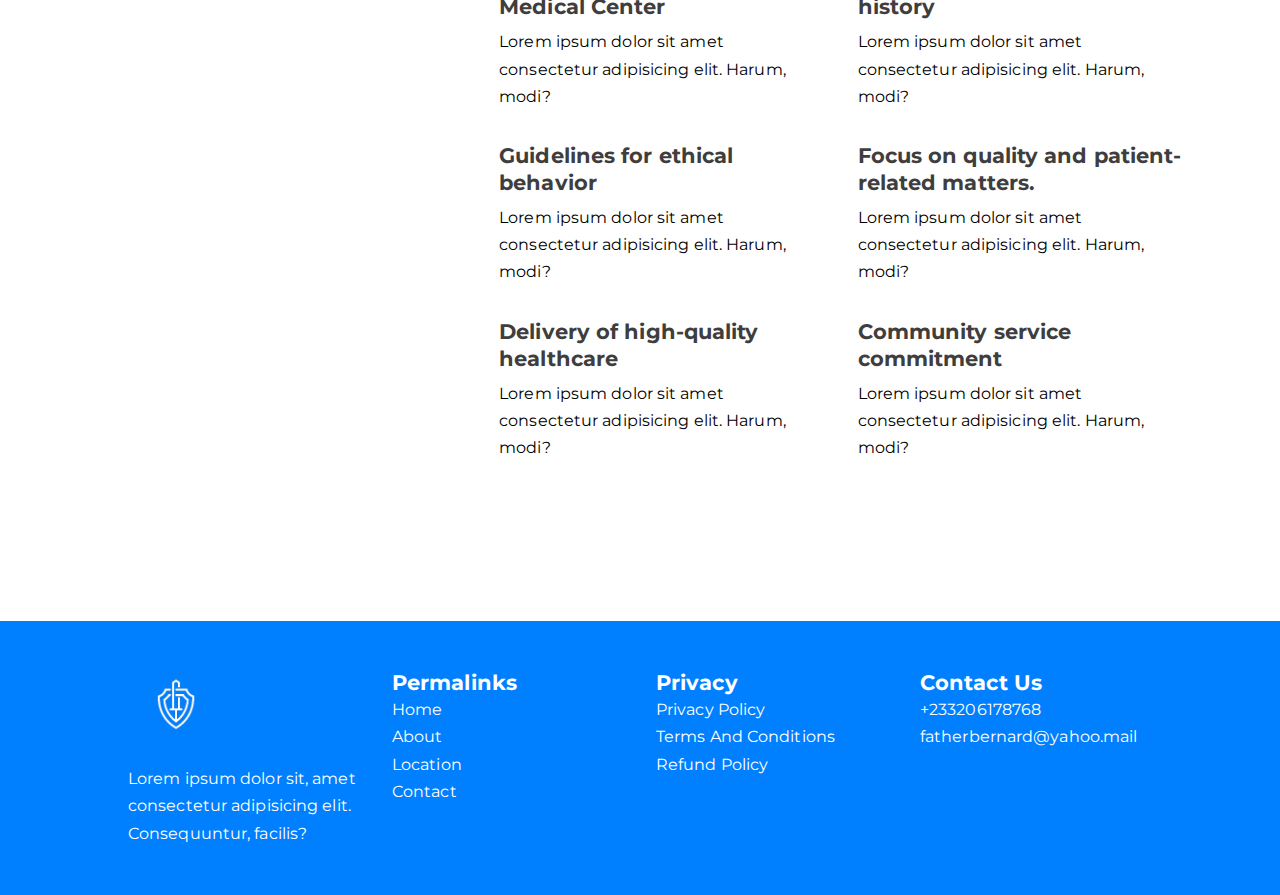
==== commit 68d45e08: "created seperate css for all my pages" ====
--- a/about.html
+++ b/about.html
@@ -17,6 +17,7 @@
       rel="stylesheet"
     />
     <link rel="stylesheet" href="./styles/style.css" />
+    <link rel="stylesheet" href="./styles/about.css">
   </head>
   <body>
     <!---- MAIN NAVBAR ----->
@@ -127,23 +128,26 @@
       </div>
     </nav>
     <!----------- END OF NAV ---------->
+
+    <!------------ ABOUT ----------->
     <section>
       <div class="container about--container">
         <div class="about--left">
           <div class="about--sidebar">
             <h3>About</h3>
             <ul class="about--menu">
-              <li><a href="">Benefits of the Academic Medical Center </a></li>
-              <li><a href="">Overview of the mission and history </a></li>
-              <li><a href="">Guidelines for ethical behavior </a></li>
+              <li><a href="#">Benefits of the Academic Medical Center </a></li>
+              <li><a href="#">Overview of the mission and history </a></li>
+              <li><a href="#">Guidelines for ethical behavior </a></li>
               <li>
-                <a href="">Focus on quality and patient-related matters. </a>
+                <a href="#">Focus on quality and patient-related matters. </a>
               </li>
-              <li><a href=""> Delivery of high-quality healthcare </a></li>
-              <li><a href="">Community service commitment </a></li>
+              <li><a href="#"> Delivery of high-quality healthcare </a></li>
+              <li><a href="#">Community service commitment </a></li>
             </ul>
           </div>
         </div>
+
         <div class="about--right">
           <h2>About Agyemang Hospital</h2>
           <div class="about--image">
@@ -201,42 +205,42 @@
             <h3>In This Section</h3>
             <div class="in--this--section--container">
               <article class="section--1">
-                <a href=""><h4>Benefits of the Academic Medical Center</h4></a>
+                <a href="#"><h4>Benefits of the Academic Medical Center</h4></a>
                 <p>
                   Lorem ipsum dolor sit amet consectetur adipisicing elit.
                   Harum, modi?
                 </p>
               </article>
               <article class="section--2">
-                <a href=""><h4>Overview of the mission and history </h4></a>
+                <a href="#"><h4>Overview of the mission and history </h4></a>
                 <p>
                   Lorem ipsum dolor sit amet consectetur adipisicing elit.
                   Harum, modi?
                 </p>
               </article>
               <article class="section--3">
-                <a href=""><h4>Guidelines for ethical behavior </h4></a>
+                <a href="#"><h4>Guidelines for ethical behavior </h4></a>
                 <p>
                   Lorem ipsum dolor sit amet consectetur adipisicing elit.
                   Harum, modi?
                 </p>
               </article>
               <article class="section--4">
-                <a href=""><h4>Focus on quality and patient-related matters.</h4></a>
+                <a href="#"><h4>Focus on quality and patient-related matters.</h4></a>
                 <p>
                   Lorem ipsum dolor sit amet consectetur adipisicing elit.
                   Harum, modi?
                 </p>
               </article>
               <article class="section--5">
-                <a href=""><h4>Delivery of high-quality healthcare</h4></a>
+                <a href="#"><h4>Delivery of high-quality healthcare</h4></a>
                 <p>
                   Lorem ipsum dolor sit amet consectetur adipisicing elit.
                   Harum, modi?
                 </p>
               </article>
               <article class="section--6">
-                <a href=""><h4>Community service commitment </h4></a>
+                <a href="#"><h4>Community service commitment </h4></a>
                 <p>
                   Lorem ipsum dolor sit amet consectetur adipisicing elit.
                   Harum, modi?
--- a/styles/style.css
+++ b/styles/style.css
@@ -719,7 +719,7 @@
     color: var(--color-white);
   }
   .nav--input {
-    width: 20rem;
+    width: 15rem;
   }
   .nav--logo {
     height: 4rem;
@@ -749,7 +749,7 @@
     grid-template-columns: 1fr;
     width: 90vw;
     left: 3%;
-    top: 78rem;
+    top: 75rem;
   }
   .header--detail {
     width: 80vw;
@@ -757,35 +757,72 @@
   }
   /******** SOME BLOGS ********/
   .blog--container {
-    margin: 8rem auto 0;
+    margin: 20rem auto 0;
   }
   /*********** RESEARCH SLIDE ***********/
+  /* Reset properties for .research--container */
   .research {
-    height: 100vh;
+    background: linear-gradient(
+      145deg,
+      var(--color-primary),
+      aqua,
+      var(--color-bg1)
+    );
+    margin-top: -1rem;
+    height: fit-content;
+    padding-bottom: -3rem;
   }
   .research--container {
-    width: 76vw;
+    background: red;
+    display: initial;
+    margin-top: -10rem;
     grid-template-columns: 1fr;
-    height: 30vh;
-    padding: 2rem 0;
-    left: -6%;
+    width: 90%;
+    gap: 2rem;
+  }
+  /* Reset properties for .research--left */
+  .research--left img {
+    box-shadow: black;
+    background-color: var(--color-primary);
+    margin-left: -1rem;
+  }
+
+  /* Reset properties for .research--right */
+  .research--right {
     position: relative;
-    background: linear-gradient(
-      325deg,
-      var(--color-bg1),
-      var(--color-primary),
-      aqua
-    );
-    margin: -8rem 5rem 0;
-  }
-  .research--left {
-    width: 70vw;
-    margin-left: 14px;
-  }
-  .research--right {
-    margin-top: 15rem;
-    width: 100%;
-    left: 7.8rem;
+    z-index: 0;
+    margin-left: -9rem;
+    margin-top: 15.5rem;
+    background: #007fff;
+    color: var(--color-white);
+    width: 80vw;
+    height: fit-content;
+    padding: 1.5rem;
+    box-shadow: none;
+  }
+
+  .research--right p,
+  h3 {
+    text-align: center;
+  }
+
+  .research--right p {
+    margin-top: 1rem;
+  }
+
+  .research--right a h4 {
+    background-color: var(--color-white);
+    color: var(--color-primary);
+    border: 2px solid var(--color-white);
+    width: 50%;
+    margin: 1rem auto 0;
+    text-align: center;
+    transition: var(--transition);
+  }
+  .research--right a h4:hover {
+    border: 2px solid var(--color-white);
+    background: transparent;
+    color: var(--color-white);
   }
 
   /******** FOOTER *********/
@@ -825,109 +862,5 @@
     margin: 0 auto;
   }
 }
-/* =========================================== ABOUT PAGE ========================================= */
-.about--container {
-  display: grid;
-  grid-template-columns: 30% 70%;
-  gap: 3rem;
-  margin-top: 15rem;
-}
-/*********** ABOUT RIGHT-SIDE **************/
-.about--right {
-  background: ;
-}
-.about--right h2 {
-  text-align: left;
-  color: var(--color-white);
-  background:linear-gradient(145deg, var(--color-primary), aqua);
-  border-top-left-radius: 10px;
-  border-top-right-radius: 10px;
-  
-}
-.about--detail h3 {
-  margin-top: 2rem;
-  font-weight: 500;
-  color: var(--color-light-black);
-}
-.about--detail p {
-  margin-top: 0.5rem;
-}
-.about--detail--1 {
-  margin-top: 1rem;
-  display: flex;
-  flex-direction: column;
-  gap: 1rem;
-}
-.about--detail--4 p a {
-  display: block;
-}
-.in--this--section--container {
-  margin-top: 1.5rem;
-  display: grid;
-  grid-template-columns: repeat(2, 1fr);
-  gap: 2rem;
-  padding: 0 1rem;
-}
-.in--this--section--container a {
-  color: var(--color-light-black);
-}
-
-.in--this--section--container a:hover {
-  text-decoration: underline var(--color-primary);
-}
-/*********** ABOUT LEFT-SIDE **************/
-.about--sidebar h3 {
-  margin-top: 1rem;
-  background: var(--color-primary);
-  padding: 0.5rem;
-  color: white;
-  width: 100%;
-}
-.about--left {
-  background: linear-gradient(145deg, var(--color-primary), aqua);
-  box-shadow: -4rem 4rem 10rem rgb(0, 0, 0, 0.3);
-  padding: 0 30px;
-  height: 100vh;
-}
-.about--menu {
-  margin-top: 1rem;
-}
-.about--menu li {
-  height: 5rem;
-  border-bottom: 1px solid var(--color-white);
-}
-.about--left li a {
-  text-align: center;
-  font-weight: 600;
-  padding: 0 1rem;
-  transition: var(--transition);
-}
-.about--left li a:hover {
-  font-weight: 700;
-}
-/*************** TABLETS ABOUT PAGE*****************/
-@media screen and (max-width: 1024px){
-  .container{
-    width: var(--container-width-md);
-  }
-  .about--container{
-    grid-template-columns: 25% 70%;
-  }
-}
-/*************** MOBILE PHONES ABOUT PAGE**************/
-@media screen and (max-width: 600px){
-  .container{
-    width: var(--container-width-sm);
-  }
-  .about--container{
-    grid-template-columns: 1fr;
-  }
-  .about--left{
-    margin-top: -8rem;
-    height: fit-content;
-    box-shadow: none;
-  }
-  .in--this--section--container{
-    grid-template-columns: 1fr;
-  }
-}+
+
--- a/styles/about.css
+++ b/styles/about.css
@@ -0,0 +1,113 @@
+/* =========================================== ABOUT PAGE ========================================= */
+.about--container {
+    display: grid;
+    grid-template-columns: 30% 70%;
+    gap: 3rem;
+    margin-top: 15rem;
+  }
+  /*********** ABOUT RIGHT-SIDE **************/
+  .about--right h2 {
+    /*text-align: left;*/
+    color: var(--color-white);
+    background: linear-gradient(145deg, var(--color-primary), aqua);
+    border-top-left-radius: 10px;
+    border-top-right-radius: 10px;
+  }
+  .about--detail h3 {
+    margin-top: 2rem;
+    font-weight: 500;
+    color: var(--color-light-black);
+  }
+  .about--detail p {
+    margin-top: 0.5rem;
+  }
+  .about--detail--1 {
+    margin-top: 1rem;
+    display: flex;
+    flex-direction: column;
+    gap: 1rem;
+  }
+  .about--detail--4 p a {
+    display: block;
+  }
+  .in--this--section--container {
+    margin-top: 1.5rem;
+    display: grid;
+    grid-template-columns: repeat(2, 1fr);
+    gap: 2rem;
+    padding: 0 1rem;
+  }
+  .in--this--section--container a {
+    color: var(--color-light-black);
+  }
+  
+  .in--this--section--container a:hover {
+    text-decoration: underline var(--color-primary);
+  }
+  /*********** ABOUT LEFT-SIDE **************/
+  .about--sidebar h3 {
+    margin-top: 1rem;
+    background: var(--color-primary);
+    padding: 0.5rem;
+    color: white;
+    width: 100%;
+  }
+  .about--left {
+    background: linear-gradient(145deg, var(--color-primary), aqua);
+    box-shadow: -4rem 4rem 10rem rgb(0, 0, 0, 0.3);
+    padding: 0 30px;
+    height: 100vh;
+  }
+  .about--menu {
+    margin-top: 1rem;
+  }
+  .about--menu li {
+    height: 5rem;
+    border-bottom: 1px solid var(--color-white);
+  }
+  .about--left li a {
+    text-align: center;
+    font-weight: 600;
+    padding: 0 1rem;
+    transition: var(--transition);
+  }
+  .about--left li a:hover {
+    font-weight: 700;
+  }
+  /*************** TABLETS ABOUT PAGE*****************/
+  @media screen and (max-width: 1024px) {
+    .container {
+      width: var(--container-width-md);
+    }
+    .about--container {
+      grid-template-columns: 1fr;
+    }
+    .about--left {
+      height: fit-content;
+    }
+    .about--detail {
+      text-align: center;
+    }
+    .about--image img {
+      border-bottom-left-radius: 10px;
+      border-bottom-right-radius: 10px;
+    }
+  }
+  /*************** MOBILE PHONES ABOUT PAGE**************/
+  @media screen and (max-width: 600px) {
+    .container {
+      width: var(--container-width-sm);
+    }
+    .about--container {
+      grid-template-columns: 1fr;
+    }
+    .about--left {
+      margin-top: -8rem;
+      height: fit-content;
+      box-shadow: none;
+    }
+    .in--this--section--container {
+      grid-template-columns: 1fr;
+    }
+  }
+  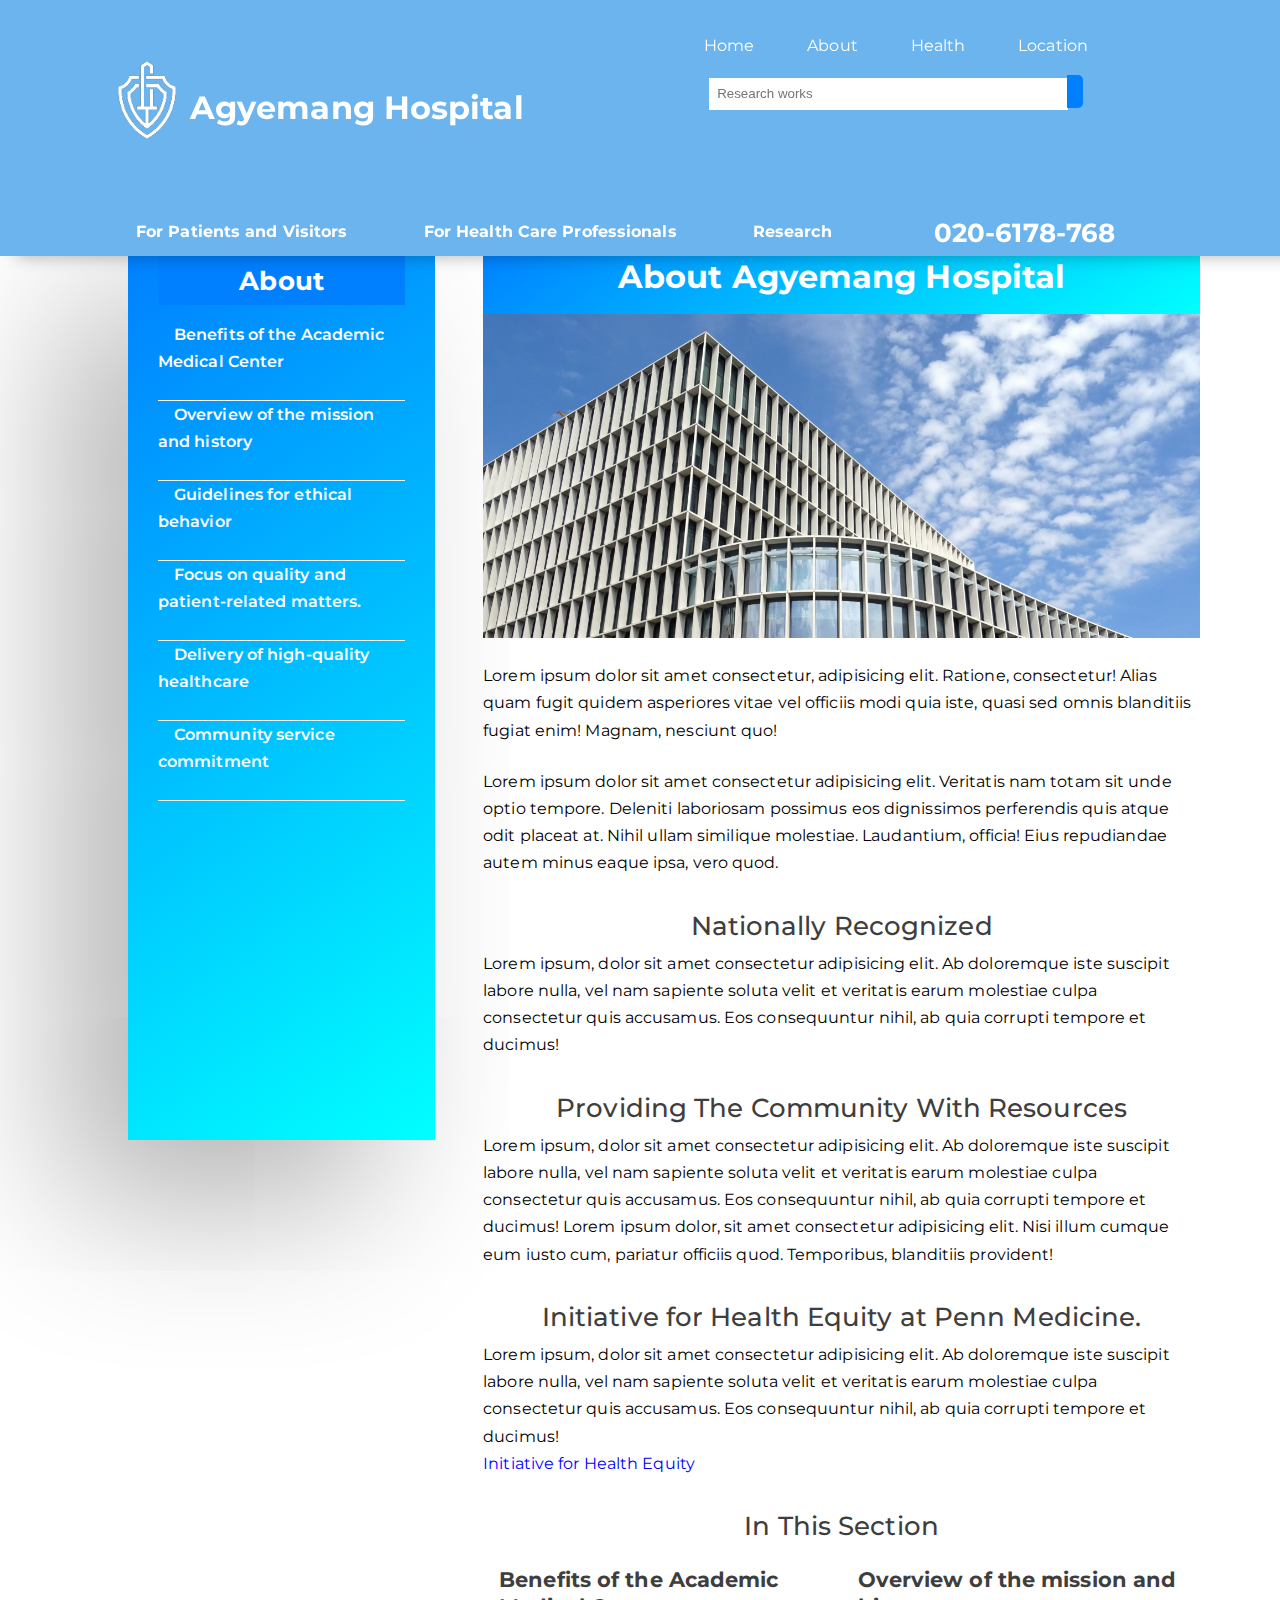
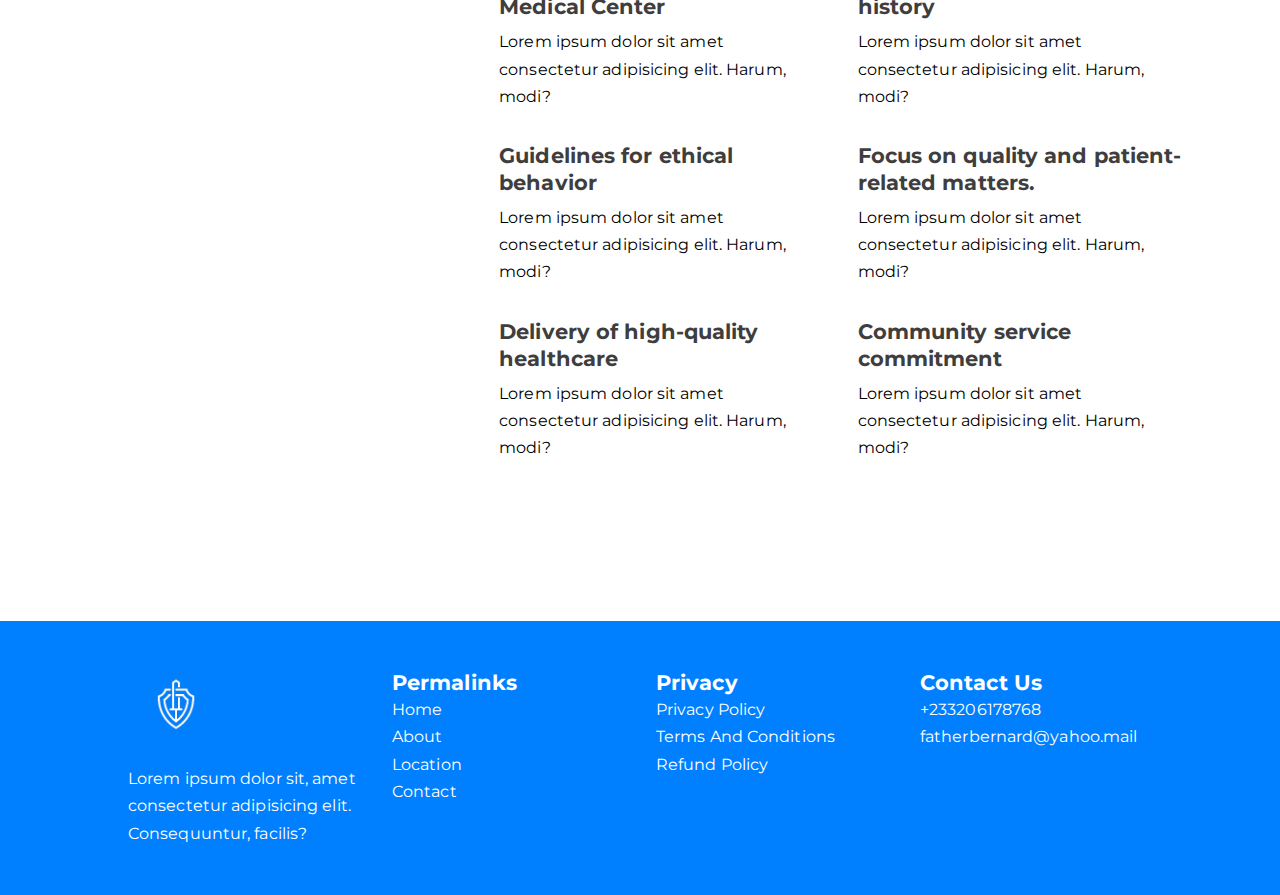
==== commit 8b446963: "change some styles" ====
--- a/about.html
+++ b/about.html
@@ -17,7 +17,7 @@
       rel="stylesheet"
     />
     <link rel="stylesheet" href="./styles/style.css" />
-    <link rel="stylesheet" href="./styles/about.css">
+    <link rel="stylesheet" href="./styles/about.css" />
   </head>
   <body>
     <!---- MAIN NAVBAR ----->
@@ -106,7 +106,13 @@
             Lorem ipsum dolor sit amet consectetur adipisicing elit. Rerum
             consectetur est obcaecati deserunt iure veritatis nam sit optio et
             quam! Lorem ipsum dolor sit amet, consectetur adipisicing elit.
-            Quae, cumque atque error rem animi ratione eveniet delectus.
+            Quae, cumque atque error rem animi ratione eveniet delectus. Lorem,
+            ipsum dolor sit amet consectetur adipisicing elit. Itaque
+            perferendis nihil magnam dolorum dolores? Facere quae enim sed
+            quidem ratione, accusantium exercitationem, culpa possimus dolore
+            incidunt magnam! Eligendi recusandae voluptas illo consequuntur
+            sint, harum, debitis suscipit velit eius reiciendis explicabo dolore
+            eveniet ut ducimus blanditiis laborum ad hic amet sunt.
           </div>
         </article>
         <article id="health--care" class="detail-card">
@@ -212,21 +218,23 @@
                 </p>
               </article>
               <article class="section--2">
-                <a href="#"><h4>Overview of the mission and history </h4></a>
+                <a href="#"><h4>Overview of the mission and history</h4></a>
                 <p>
                   Lorem ipsum dolor sit amet consectetur adipisicing elit.
                   Harum, modi?
                 </p>
               </article>
               <article class="section--3">
-                <a href="#"><h4>Guidelines for ethical behavior </h4></a>
+                <a href="#"><h4>Guidelines for ethical behavior</h4></a>
                 <p>
                   Lorem ipsum dolor sit amet consectetur adipisicing elit.
                   Harum, modi?
                 </p>
               </article>
               <article class="section--4">
-                <a href="#"><h4>Focus on quality and patient-related matters.</h4></a>
+                <a href="#"
+                  ><h4>Focus on quality and patient-related matters.</h4></a
+                >
                 <p>
                   Lorem ipsum dolor sit amet consectetur adipisicing elit.
                   Harum, modi?
@@ -240,7 +248,7 @@
                 </p>
               </article>
               <article class="section--6">
-                <a href="#"><h4>Community service commitment </h4></a>
+                <a href="#"><h4>Community service commitment</h4></a>
                 <p>
                   Lorem ipsum dolor sit amet consectetur adipisicing elit.
                   Harum, modi?
--- a/styles/style.css
+++ b/styles/style.css
@@ -73,19 +73,19 @@
 }
 /****** NAVBAR *******/
 nav {
+  position: fixed;
+  width: 100%;
+  height: fit-content;
+  top: 0;
+  z-index: 45;
+  transition: var(--transition);
+}
+.nav--container {
+  background: var(--color-bg1);
   box-shadow: 1rem 0rem 1rem rgb(0, 0, 0, 0.3);
   position: fixed;
   width: 100%;
-  height: 11rem;
-  top: 0;
-  z-index: 45;
-  transition: var(--transition);
-}
-.nav--container {
-  background: var(--color-bg1);
-  position: fixed;
-  width: 100%;
-  height: 11rem;
+  height: fit-content;
   z-index: 90;
 }
 .nav--container1 {
@@ -154,6 +154,7 @@
   align-items: center;
   justify-content: space-between;
   margin-bottom: -0.07rem;
+  padding-bottom: 0.5rem;
 }
 .nav--details--info {
   display: flex;
@@ -167,15 +168,17 @@
   font-size: 0.9rem;
   cursor: pointer;
   padding: 0 0.5rem;
-  border-top-left-radius: 5px;
-  border-top-right-radius: 5px;
+  border-radius: 10px;
+ /* border-top-left-radius: 5px;
+  border-top-right-radius: 5px;*/
 }
 .nav--filter:not(.active) {
   background: transparent;
 }
 .nav--filter.active {
-  background: var(--color-light);
-  color: rgb(63, 62, 62);
+  background: rgb(241, 154, 183);
+  color: white;
+  box-shadow: 8px 8px 15px rgba(0, 0, 0, 0.2);
   padding-bottom: 0.5rem;
 }
 .nav--filter > h5 {
@@ -187,11 +190,12 @@
 
 /*****NAV DETAILS *****/
 .nav--details--container {
-  background: var(--color-light);
+  background: rgb(241, 154, 183);
   width: 100%;
   top: 11rem;
   position: relative;
-  height: 11rem;
+  height: fit-content;
+  padding: 2rem;
   transform: translateY(-100%);
   transition: var(--transition);
 }
@@ -264,6 +268,7 @@
 .blog--container {
   margin-top: 35rem;
   margin-bottom: 5rem;
+  padding-bottom: 4rem;
 }
 .blog--details a {
   color: var(--color-bg1);
@@ -412,7 +417,7 @@
     display: grid;
     place-items: center;
     background: var(--color-primary);
-    box-shadow: -2rem 3rem 10rem rgb(0, 0, 0, 0.6);
+    border-bottom: 3px solid rgb(255, 255, 255,0.5);
     transition: var(--transition);
   }
   .nav--menu li:hover {
@@ -429,6 +434,12 @@
     position: absolute;
     left: 5%;
     bottom: 1rem;
+  }
+  .search--logo i{
+    padding-bottom: 0.5rem;
+    padding-top: 1px;
+    background: #007fff;
+    border-bottom-right-radius: 5px;
   }
   /*************** HEADER ****************/
 
@@ -757,7 +768,7 @@
   }
   /******** SOME BLOGS ********/
   .blog--container {
-    margin: 20rem auto 0;
+    margin: 15rem auto 0;
   }
   /*********** RESEARCH SLIDE ***********/
   /* Reset properties for .research--container */
@@ -791,7 +802,7 @@
   .research--right {
     position: relative;
     z-index: 0;
-    margin-left: -9rem;
+    margin-left: -10.5rem;
     margin-top: 15.5rem;
     background: #007fff;
     color: var(--color-white);
@@ -863,4 +874,3 @@
   }
 }
 
-
